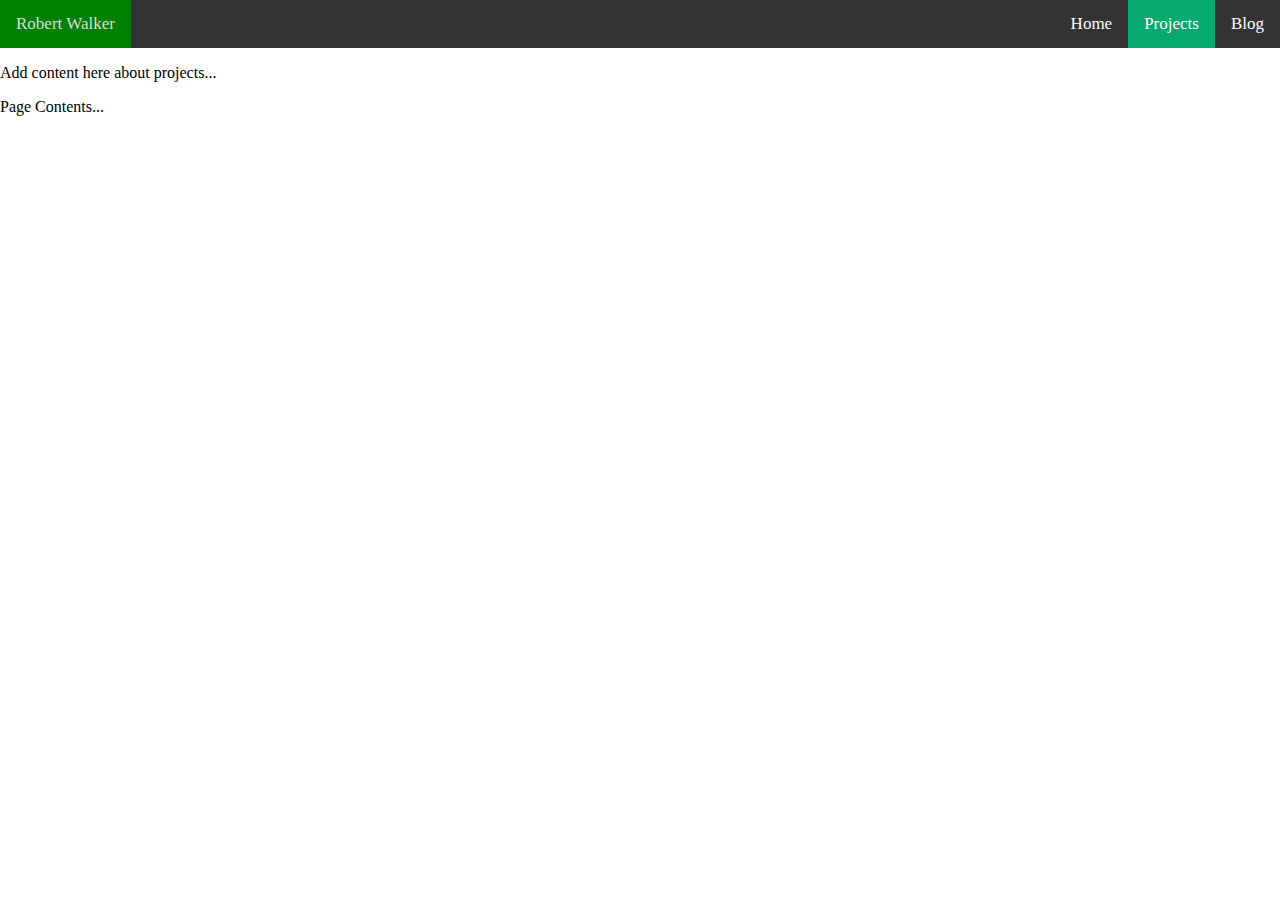
==== projects.html @ 36b9d204 "feat: add main pages to project" ====
<!DOCTYPE html>
<html>
    <head>
        <title>Robert Walker</title>
        <meta charset="UTF-8">
        <meta name="viewport" content="width=device-width, height=device-height, initial-scale=1.0">
        <link href="css/style.css" rel="stylesheet">
        <!--<script src="main.js"></script>-->
    </head>
    <body> 
        <div class="topbar">
            <a class="split">Robert Walker</a>
            <a href="blog.html">Blog</a>
            <a class="current" href="projects.html">Projects</a>
            <a href="index.html">Home</a>
        </div>
        <p>Add content here about projects...</p>
        <p>Page Contents...</p>
    </body>
</html>
---- css/style.css ----
/* Base Settings */

body {
  margin: 0;
}

/* Navigation bar */

.topbar {
    background-color: #333;
    overflow: hidden;
}

.topbar a {
    float: right;
    color: white;
    text-align: center;
    padding: 14px 16px;
    text-decoration: none;
    font-size: 17px;
}

.topbar a:hover {
    background-color: green;
    color: #ddd;
    cursor: pointer;
}

.topbar a.current {
    background-color: #04AA6D;
}

.topbar a.split {
    float: left;
}

/* Heroing Front Page */

body h1 {
    font-size: 50px;
}

.name p {
    font-size: 25px;
}

.image {
    background-image: url("/imgs/mountain-view.png");
    background-repeat: no-repeat;
    background-size: cover;
    height: 100svh;    
}

.name { 
    color: rgb(97, 21, 21);
    text-align: center;
    top: 50%;
    left: 50%;
    position: absolute;
    transform: translate(-50%, -50%);
}

.name button {
    border: none;
    font-weight: bold;
    padding: 10px 25px;
    cursor: pointer;
    outline: 0;
    color: rgb(97, 21, 21);
    text-align: center;
    display: inline;
}
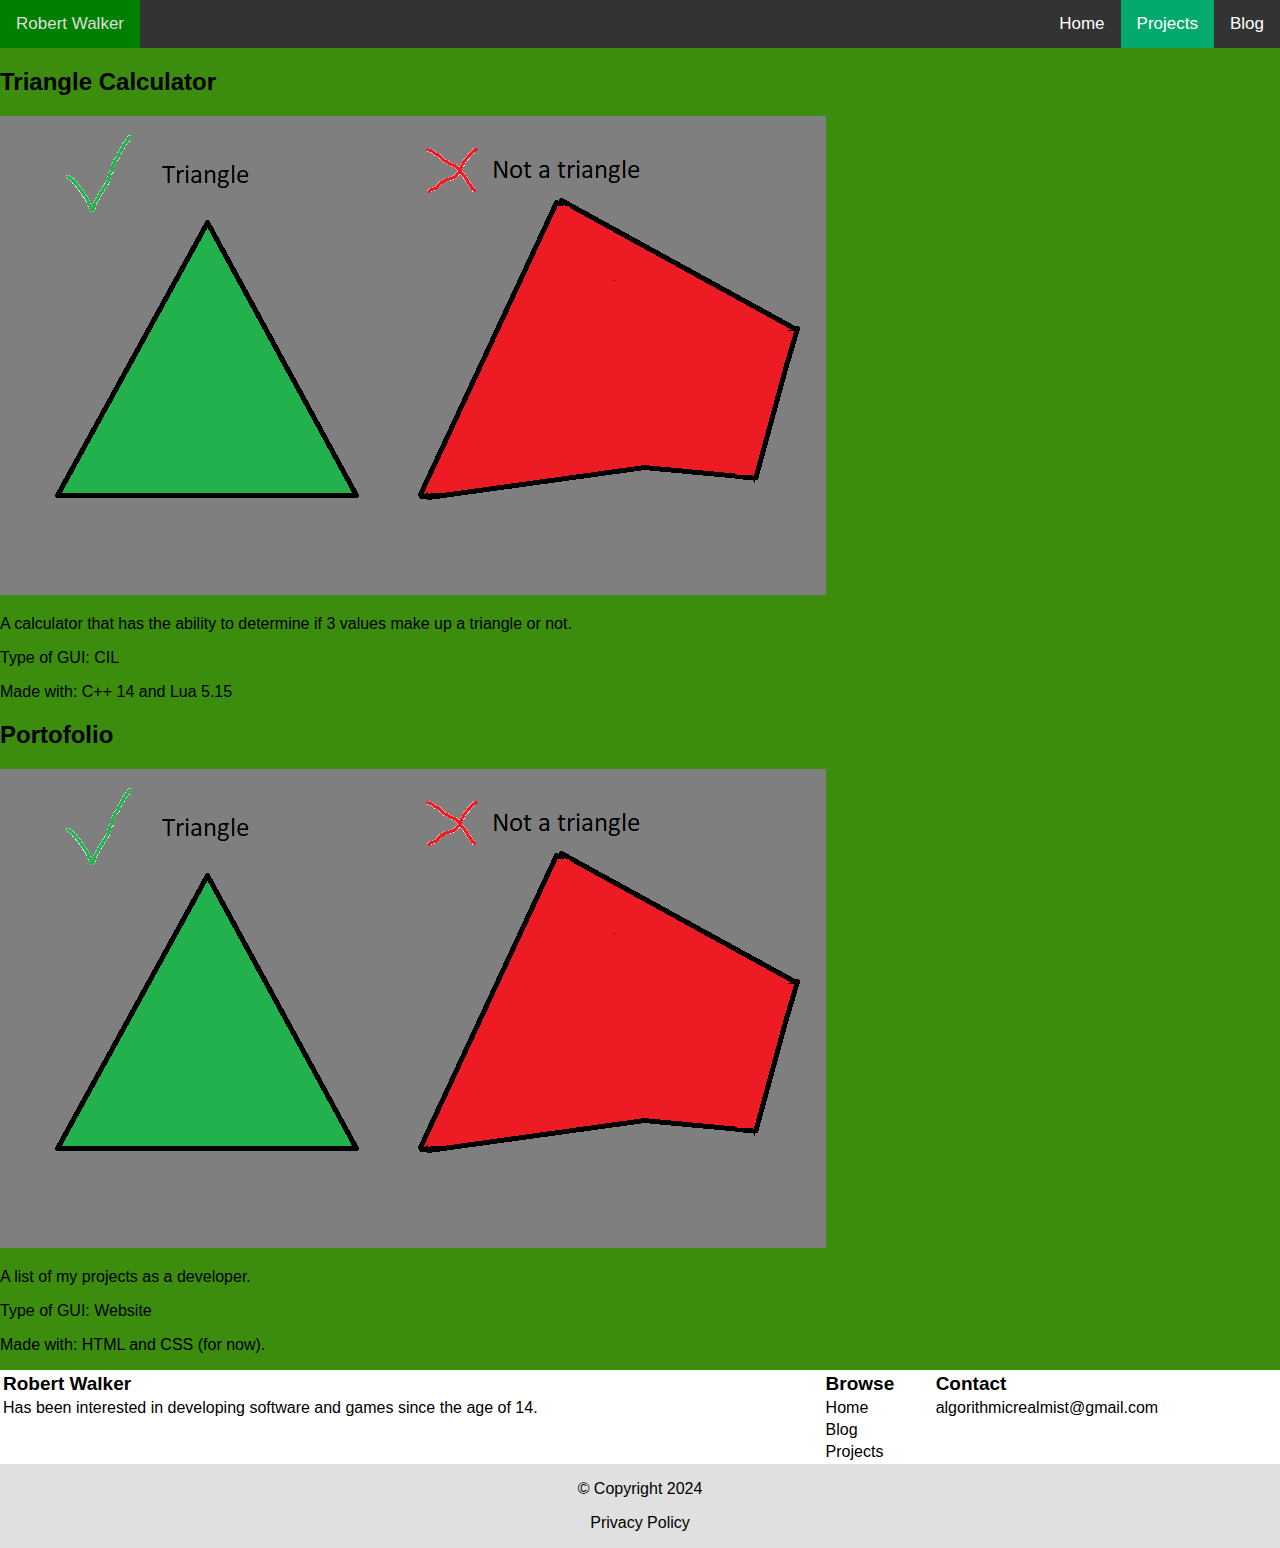
==== commit 23427251: "feat: add basic html for listing all my projects" ====
--- a/projects.html
+++ b/projects.html
@@ -7,14 +7,64 @@
         <link href="css/style.css" rel="stylesheet">
         <!--<script src="main.js"></script>-->
     </head>
-    <body> 
+    <body>
         <div class="topbar">
             <a class="split">Robert Walker</a>
             <a href="blog.html">Blog</a>
             <a class="current" href="projects.html">Projects</a>
             <a href="index.html">Home</a>
         </div>
-        <p>Add content here about projects...</p>
-        <p>Page Contents...</p>
+        <main>
+            <div class="projects">
+                <div class="project-card">
+                    <h2>Triangle Calculator</h2>
+                    <img src="imgs/project_images/TriangleDiagram.png" alt="a drawing of a triangle and a shape that isn't a triangle.">
+                    <div class="content">
+                        <p>A calculator that has the ability to determine if 3 values make up a triangle or not.</p>
+                        <p>Type of GUI: CIL</p>
+                        <p>Made with: C++ 14 and Lua 5.15</p>
+                    </div>
+                </div>
+                <div class="project-card">
+                    <h2>Portofolio</h2>
+                    <!--TODO: Change out image later-->
+                    <img src="imgs/project_images/TriangleDiagram.png">
+                    <div class="content">
+                        <p>A list of my projects as a developer.</p>
+                        <p>Type of GUI: Website</p>
+                        <p>Made with: HTML and CSS (for now).</p>
+                    </div>
+                </div>
+            </div>
+        </main>
+        <footer class="contact">
+            <hr>
+                <table>
+                    <tr>
+                        <th>Robert Walker</th>
+                        <th>Browse</th>
+                        <th>Contact</th>
+                    </tr>
+                    <tr>
+                        <td>Has been interested in developing software and games since the age of 14.</td>
+                        <td><a href="index.html">Home</a></td>
+                        <td>algorithmicrealmist@gmail.com</td>
+                    </tr>
+                    <tr>
+                        <td></td>
+                        <td><a href="blog.html">Blog</a></td>
+                    </tr>
+                    <tr>
+                        <td></td>
+                        <td><a href="projects.html">Projects</a></td>
+                    </tr>
+                </table>
+        </footer>
+        <footer class="copyright">
+            <hr>
+            <p>&copy Copyright 2024</p>
+            <p>Privacy Policy</p>
+            <hr>
+        </footer>
     </body>
 </html>--- a/css/style.css
+++ b/css/style.css
@@ -2,6 +2,13 @@
 
 body {
   margin: 0;
+  background-color: #3c8d0d;
+  font-family: Arial, sans-serif;
+}
+
+hr { 
+    margin: 0px;
+    border: 0px;
 }
 
 /* Navigation bar */
@@ -45,14 +52,14 @@
 }
 
 .image {
-    background-image: url("/imgs/mountain-view.png");
+    background-image: url(../imgs/mountain-view.png);
     background-repeat: no-repeat;
     background-size: cover;
     height: 100svh;    
 }
 
+
 .name { 
-    color: rgb(97, 21, 21);
     text-align: center;
     top: 50%;
     left: 50%;
@@ -66,7 +73,79 @@
     padding: 10px 25px;
     cursor: pointer;
     outline: 0;
-    color: rgb(97, 21, 21);
     text-align: center;
     display: inline;
-}+}
+
+/* About section */
+.about {
+    padding: 2em 1em;
+}
+
+blockquote {
+    padding: 1.5em 2em;
+    line-height: 1.8;
+    font-size: 1.2em;
+    max-width: 1000px;
+    background-color: #F5F5F5;
+    font-style: italic;
+    border-left: 6px solid #f00;
+    border-radius: 16px;
+    position: relative;
+    margin: 2em auto;
+}
+
+blockquote span {
+    display: block;
+    margin-top: 2em;
+    color: black;
+    font-weight: bold;
+    font-style: normal;
+    text-align: right;
+}
+
+.about h2 {
+    margin: 0;
+    color: #222;
+    text-decoration: underline;
+    padding: 0.5em 0;
+    text-align: center;
+    font-size: 2em;
+}
+
+.about p {
+    margin: 1em auto;
+    padding: 0 1.5em;
+    line-height: 2em;
+    color:  black;
+    font-size: 1.08em;
+    max-width: 1000px;
+    text-align: justify;
+}
+
+/* Footer section */
+
+.contact {
+    display: flex;
+    flex-direction: column;
+    background-color: white;
+}
+
+.contact th {
+    text-align: left;
+    font-size: 19px;
+}
+
+.contact a {
+    text-decoration: none;
+    color: black;
+}
+
+.contact a:hover {
+    color: red;
+}
+
+.copyright { 
+    background-color: rgb(224, 224, 224);
+    text-align: center;
+}
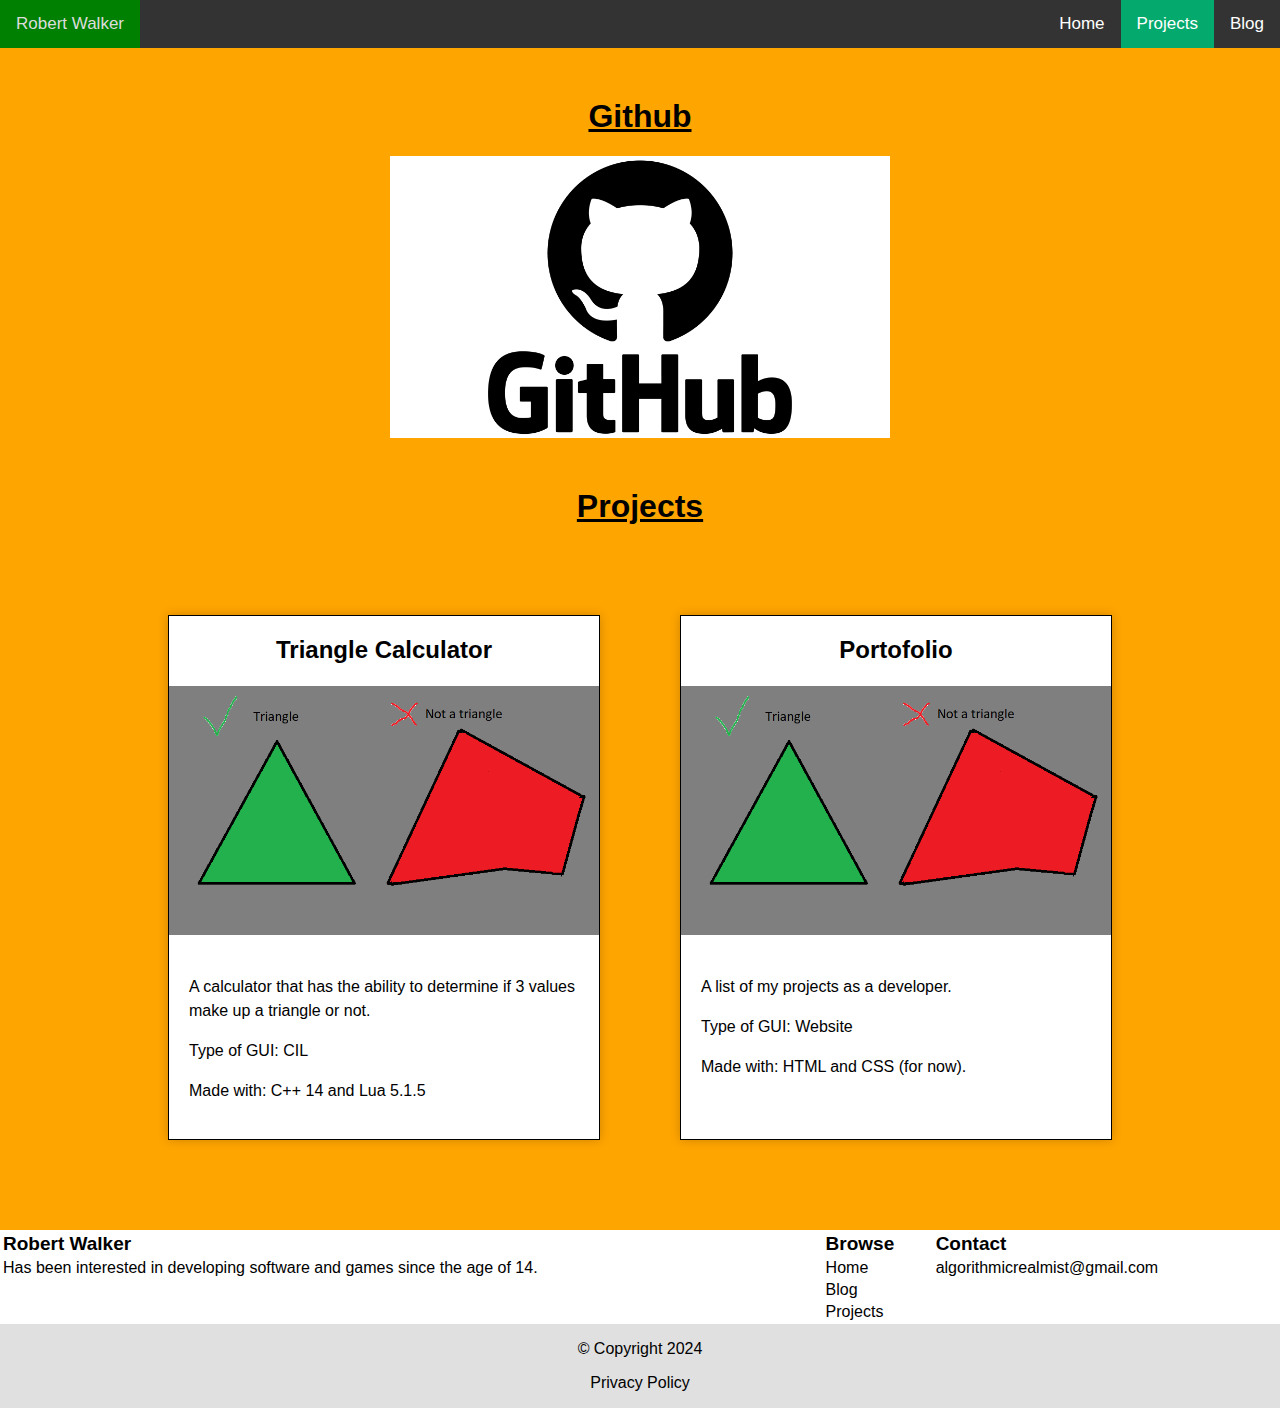
==== commit 278c1365: "fix: Repair GitHub image remotely on website" ====
--- a/projects.html
+++ b/projects.html
@@ -4,7 +4,7 @@
         <title>Robert Walker</title>
         <meta charset="UTF-8">
         <meta name="viewport" content="width=device-width, height=device-height, initial-scale=1.0">
-        <link href="css/style.css" rel="stylesheet">
+        <link href="css/projects.css" rel="stylesheet">
         <!--<script src="main.js"></script>-->
     </head>
     <body>
@@ -15,25 +15,33 @@
             <a href="index.html">Home</a>
         </div>
         <main>
+            <div class="github">
+                <h1 class="title">Github</h2>
+                <a href="https://github.com/Robert-Walker0"><img src="imgs/project_images/GitHub-logo.png"></a>
+            </div>
+            <h1 class="title">Projects</h1>
             <div class="projects">
+                <a href="https://github.com/Robert-Walker0/Triangle-Calculator">
                 <div class="project-card">
                     <h2>Triangle Calculator</h2>
                     <img src="imgs/project_images/TriangleDiagram.png" alt="a drawing of a triangle and a shape that isn't a triangle.">
                     <div class="content">
                         <p>A calculator that has the ability to determine if 3 values make up a triangle or not.</p>
                         <p>Type of GUI: CIL</p>
-                        <p>Made with: C++ 14 and Lua 5.15</p>
+                        <p>Made with: C++ 14 and Lua 5.1.5</p>
                     </div>
+                </a>
                 </div>
+                <a href="https://github.com/Robert-Walker0/Portofolio">
                 <div class="project-card">
                     <h2>Portofolio</h2>
-                    <!--TODO: Change out image later-->
                     <img src="imgs/project_images/TriangleDiagram.png">
                     <div class="content">
                         <p>A list of my projects as a developer.</p>
                         <p>Type of GUI: Website</p>
                         <p>Made with: HTML and CSS (for now).</p>
                     </div>
+                </a>
                 </div>
             </div>
         </main>
--- a/css/projects.css
+++ b/css/projects.css
@@ -0,0 +1,146 @@
+/* Base Settings */
+
+body {
+    margin: 0;
+    font-family: Arial, sans-serif;
+    background-color: orange;
+  }
+  
+
+hr { 
+    margin: 0px;
+    border: 0px;
+}
+
+/* Navigation bar */
+
+.topbar {
+    background-color: #333;
+    overflow: hidden;
+}
+
+.topbar a {
+    float: right;
+    color: white;
+    text-align: center;
+    padding: 14px 16px;
+    text-decoration: none;
+    font-size: 17px;
+}
+
+.topbar a:hover {
+    background-color: green;
+    color: #ddd;
+    cursor: pointer;
+}
+
+.topbar a.current {
+    background-color: #04AA6D;
+}
+
+.topbar a.split {
+    float: left;
+}
+
+/* Main section */
+
+/* Top of the Page */
+
+.title {
+    text-align: center;
+    text-decoration: underline;
+    margin-top: 50px;
+}
+
+.github img {
+    max-width: 500px;
+    background-color: white;
+    display: block;
+    margin: 0 auto;
+}
+
+
+/* Cards */
+
+.projects {
+    width: 80%;
+    margin: 50px auto;
+    display: flex;
+    justify-content: center;
+}
+
+.projects a {
+    text-decoration: none;
+    color: black;   
+}
+
+.project-card {
+    margin: 40px;
+    background-color: white;
+    box-shadow: 0px 0px 10px rgba(0, 0, 0, 0.2);
+    border: 1px solid black;
+    transition: 0.4s ease;
+}
+
+.project-card:hover {
+    cursor: pointer;
+    transform: translateY(-10px);
+    background-color: green;
+}
+
+.project-card h2 {
+    text-align: center;
+}
+
+.project-card img {
+    width: 100%;
+    height: auto;
+    margin-top: 2px;
+}
+
+.content {
+    padding: 20px;
+}
+
+.content p {
+    font-size: 16px;
+    line-height: 1.5;
+}
+
+@media screen and (max-width: 768px) {
+    .projects {
+        flex-direction: column;
+    }
+    
+    .project-card {
+        width: 85%;
+        margin: 20px auto;
+    }
+}
+
+/* Footer section */
+
+.contact {
+    display: flex;
+    flex-direction: column;
+    background-color: white;
+}
+
+.contact th {
+    text-align: left;
+    font-size: 19px;
+}
+
+.contact a {
+    text-decoration: none;
+    color: black;
+}
+
+.contact a:hover {
+    color: red;
+}
+
+.copyright { 
+    background-color: rgb(224, 224, 224);
+    text-align: center;
+}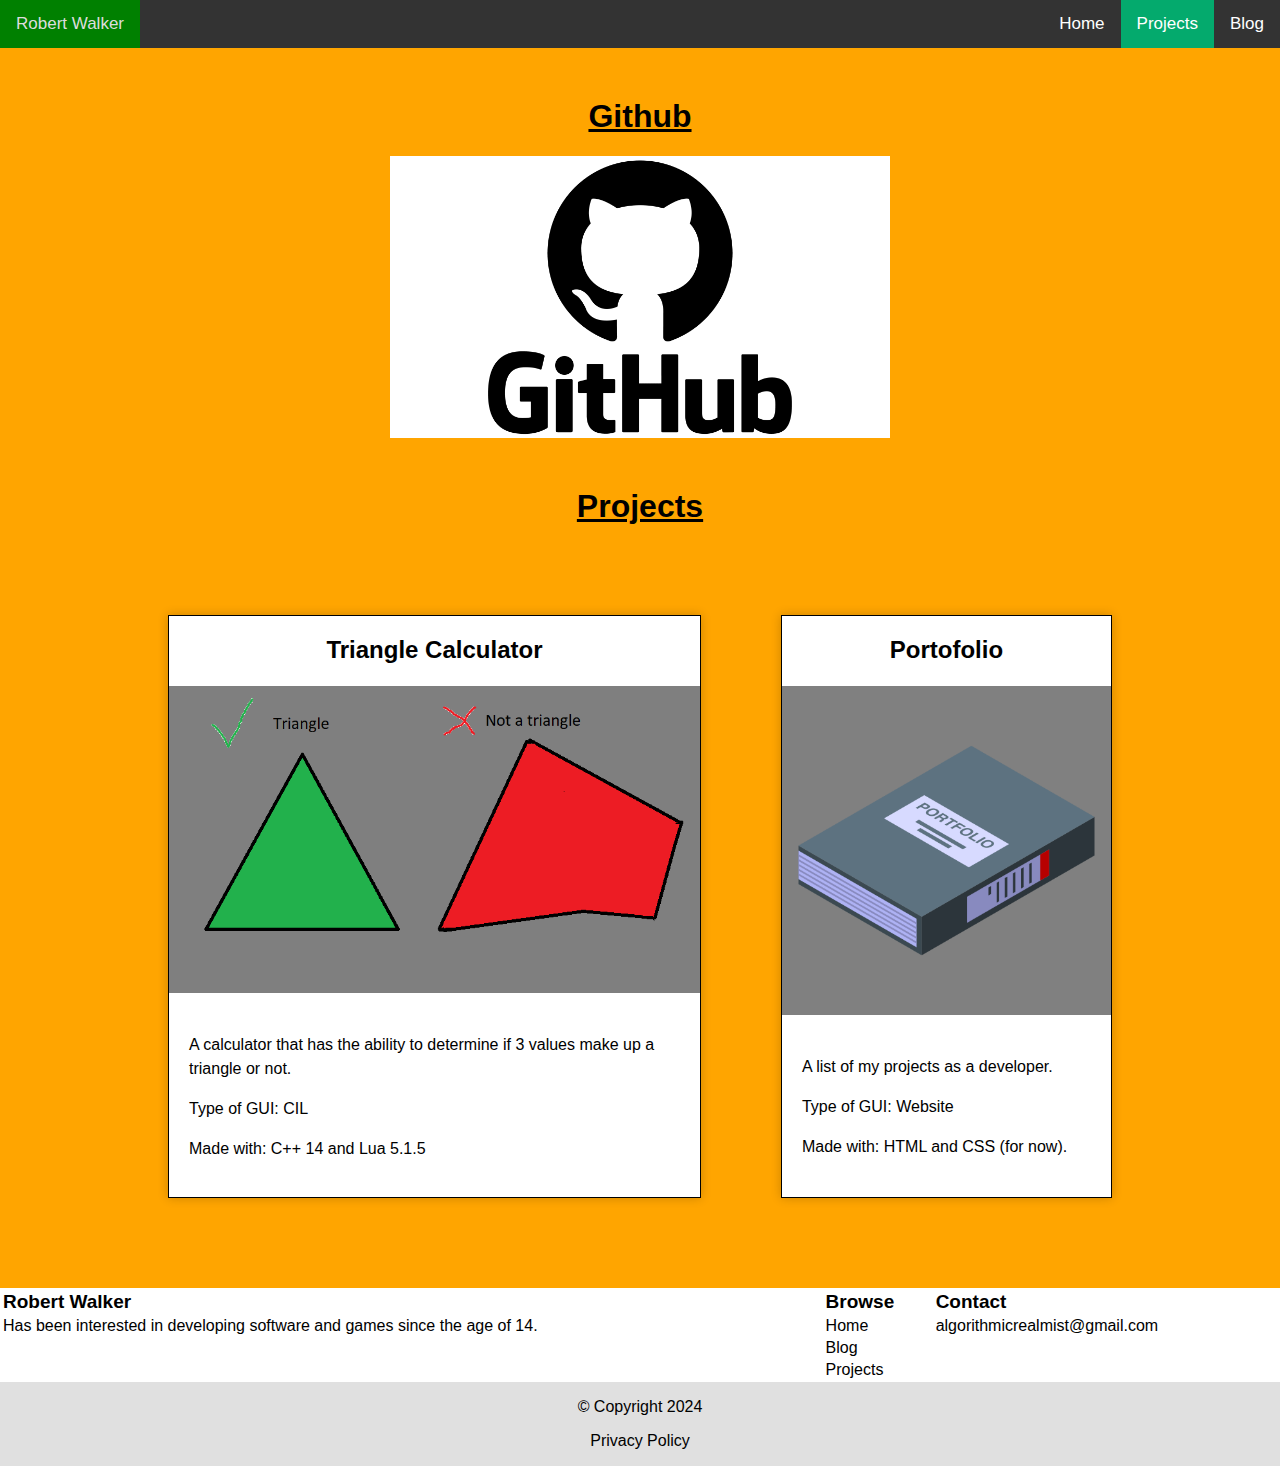
==== commit d6dc5aa8: "feat: add and replace duplicate image in projects" ====
--- a/projects.html
+++ b/projects.html
@@ -35,7 +35,7 @@
                 <a href="https://github.com/Robert-Walker0/Portofolio">
                 <div class="project-card">
                     <h2>Portofolio</h2>
-                    <img src="imgs/project_images/TriangleDiagram.png">
+                    <img src="imgs/project_images/12810943.png">
                     <div class="content">
                         <p>A list of my projects as a developer.</p>
                         <p>Type of GUI: Website</p>
--- a/css/projects.css
+++ b/css/projects.css
@@ -96,6 +96,7 @@
     width: 100%;
     height: auto;
     margin-top: 2px;
+    background-color: grey;
 }
 
 .content {
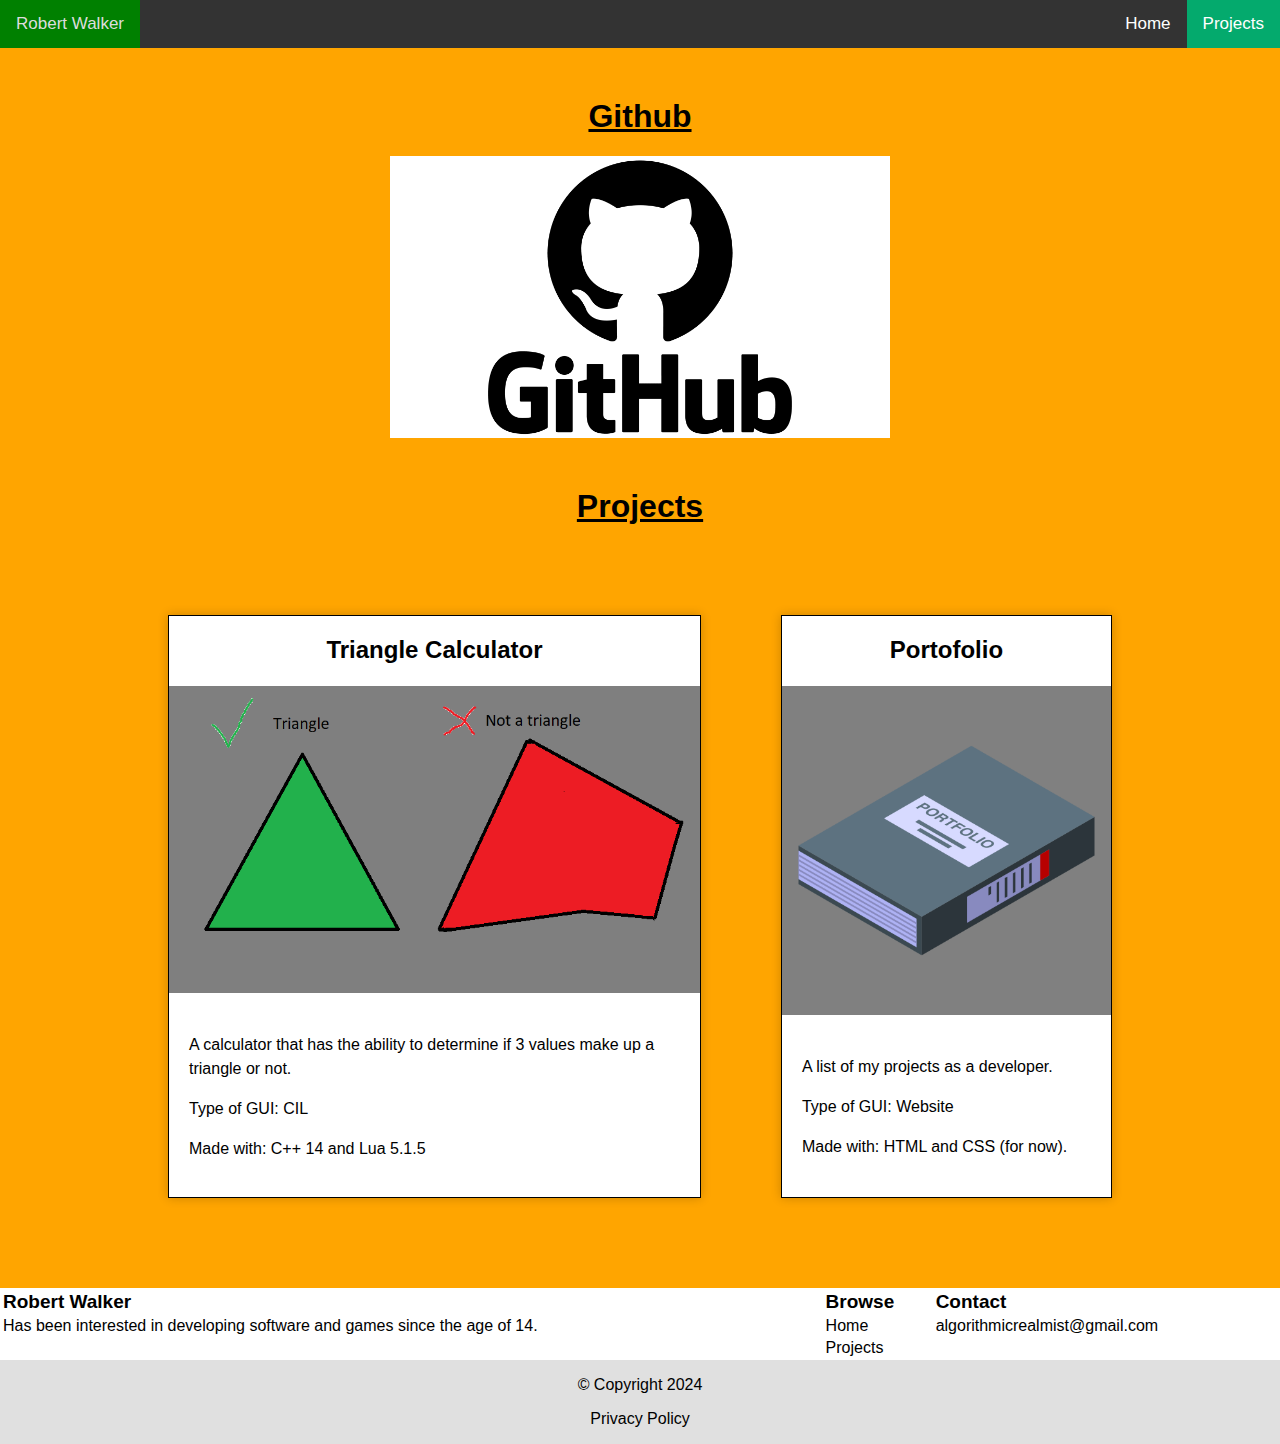
==== commit 0a36239c: "feat: remove refs of blog from html files" ====
--- a/projects.html
+++ b/projects.html
@@ -5,12 +5,10 @@
         <meta charset="UTF-8">
         <meta name="viewport" content="width=device-width, height=device-height, initial-scale=1.0">
         <link href="css/projects.css" rel="stylesheet">
-        <!--<script src="main.js"></script>-->
     </head>
     <body>
         <div class="topbar">
             <a class="split">Robert Walker</a>
-            <a href="blog.html">Blog</a>
             <a class="current" href="projects.html">Projects</a>
             <a href="index.html">Home</a>
         </div>
@@ -60,11 +58,7 @@
                     </tr>
                     <tr>
                         <td></td>
-                        <td><a href="blog.html">Blog</a></td>
-                    </tr>
-                    <tr>
-                        <td></td>
-                        <td><a href="projects.html">Projects</a></td>
+                        <td><a href="blog.html">Projects</a></td>
                     </tr>
                 </table>
         </footer>
